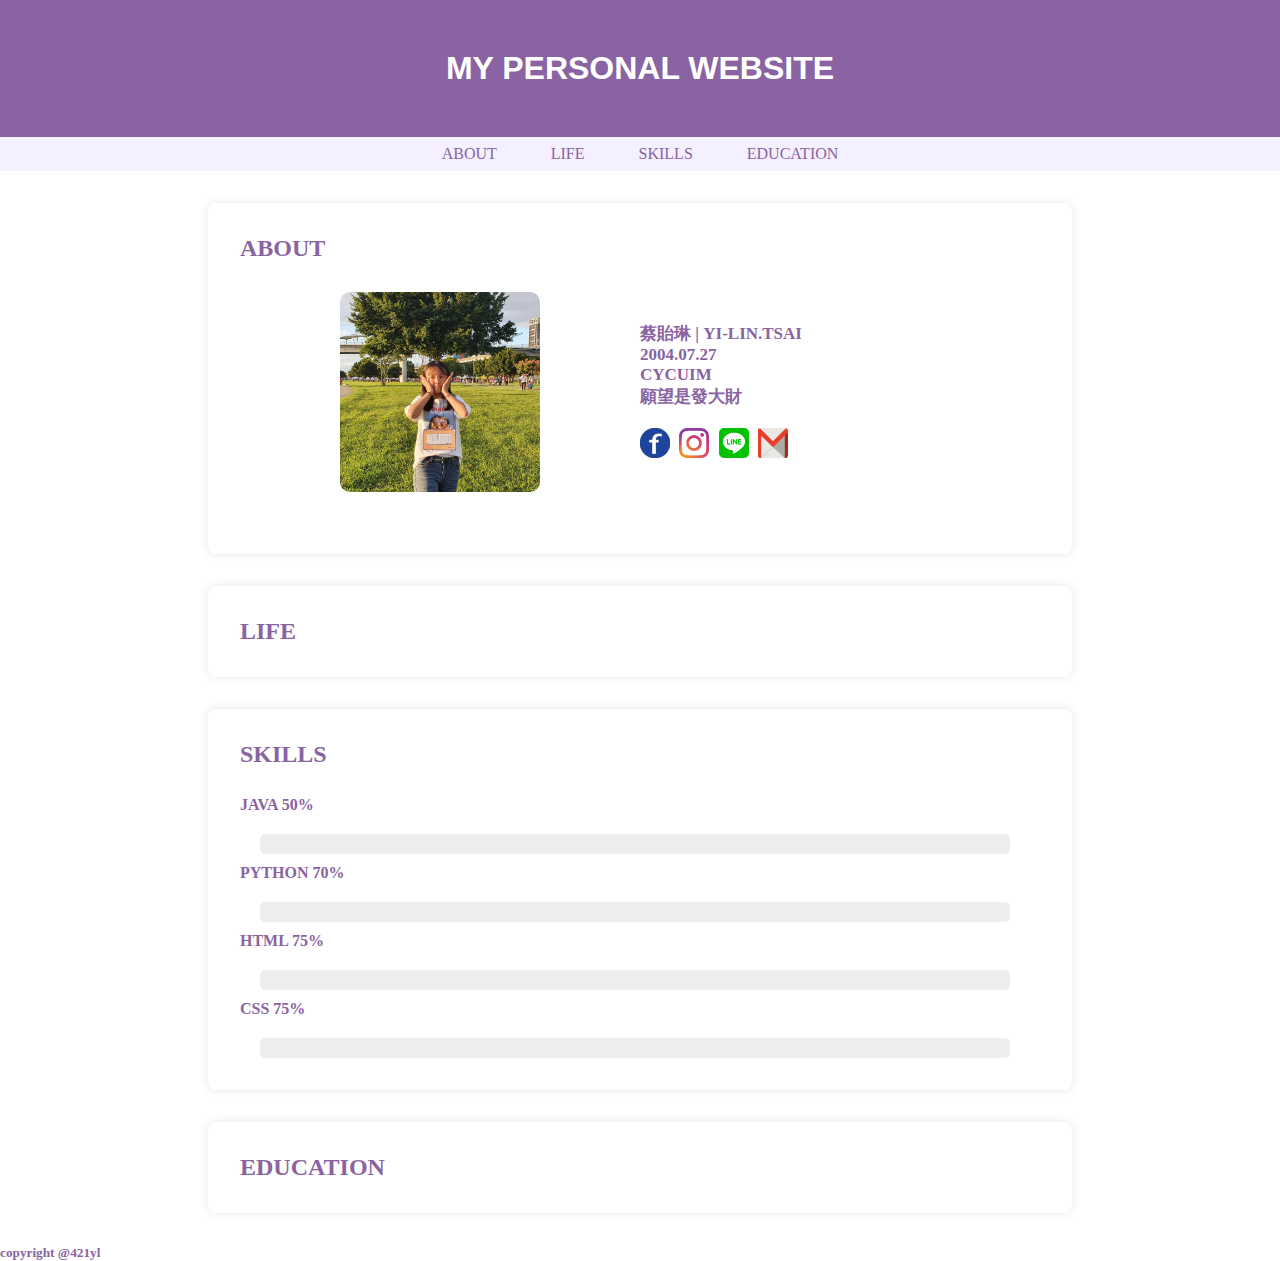
==== index.html @ 044ef38a "第三次推送" ====
<!DOCTYPE html>
<html lang="en">
<head>
    <meta charset="UTF-8">
    <meta http-equiv="X-UA-Compatible" content="IE=edge">
    <meta name="viewport" content="width=device-width, initial-scale=1.0">
    <title>index</title>
    <link rel="stylesheet" href="web.css">
</head>
<body>
    <header>
        <h1>MY PERSONAL WEBSITE</h1>
    </header>

    
    <main>
        <nav>
            <a href="#about">ABOUT</a>
            <a href="#life">LIFE</a>
            <a href="#skills">SKILLS</a>
            <a href="#education">EDUCATION</a>
        </nav>

        <section id="about">
            <h2 class=".card">ABOUT</h2>
            <div class="about-container">
                <img class="about-image" src="image/profile.jpg">
                <div>
                    <p><strong>蔡貽琳 | YI-LIN.TSAI</p></strong>
                    <p><strong>2004.07.27</p></strong>
                    <p><strong>CYCUIM</p></strong>
                    <p><strong>願望是發大財</p>
                    <br>
                    <a href="https://www.facebook.com/profile.php?id=100014097010360"target="_blank"><img src="image/fb.jpg" class="social-media"></a>
                    <a href="https://www.instagram.com/421yl/"target="_blank"><img src="image/ig.jpg" class="social-media"></a>
                    <a href="https://line.me/ti/p/wZefNwbgVL"target="_blank"><img src="image/line.png" class="social-media"></a>
                    <a href="mailto:irene030325@gmail.com" target="_blank"><img src="image/email1.png" class="social-media"></a>
                </div>
        </section>

        <section id="life">
            <h2 class=".card">LIFE</h2>

        </section>

        <section id="skills">
            <h2 class=".card">SKILLS</h2>
            <br>
            <p class="progress-label">JAVA 50%</p>
            <div class="progress-bar progress-bar-50">
                <div></div>
            </div>
    
            <p class="progress-label">PYTHON 70%</p>
            <div class="progress-bar progress-bar-70">
                <div></div>
            </div>
    
            <p class="progress-label">HTML 75%</p>
            <div class="progress-bar progress-bar-75">
                <div></div>
            </div>
    
            <p class="progress-label">CSS 75%</p>
            <div class="progress-bar progress-bar-75">
                <div></div>
            </div>
        </section>

        <section id="education">
            <h2 class=".card">EDUCATION</h2>

        </section>

    </main>
    <footer>
        <h5>copyright @421yl </h5>
    </footer>
</body>
</html>
---- web.css ----
* {
    margin: 0px;
    color: #8a63a2;
}

h1 {
    color: #fff;
}

h2 {
    color: #8a63a2;
}

header {
    background-color: #8a63a2;
    color: white;
    margin: 0px;
    text-align: center;
    font-family: Arial;
    padding: 50px;
}

nav {
    color: white;
    background-color: #f5f0ff;
    font-family: 微軟正黑體;
    text-align: center;
}

nav a {
    padding: 8px 25px;
    display: inline-block;
    text-decoration: none;

}

nav a:hover {
    border-radius: 20px;
    background-color: #fff;
    color: #cd84f4;
    text-decoration: underline;
}

.card {
    background-color: #f5f0ff;
}

.nametop {
    text-size-adjust: 20px;
}

.nametext {
    color: #8a63a2;
}

.about-image {
    max-width: 200px;
    border-radius: 5%;
    margin: 30px 100px;
}

.social-media {
    width: 30px;
    height: 30px;
    margin-right: 5px;
}

.about-container {
    display: flex;
    align-items: center;
    font-size: 17px;
}

section {
    max-width: 800px;
    margin: 2em auto;
    padding: 2em;
    background-color: #fff;
    border-radius: 8px;
    box-shadow: 0 0 10px rgba(0, 0, 0, 0.1);
}

.progress-bar {
    margin-top: 20px;
    background-color: #eee;
    border-radius: 5px;
    overflow: hidden;
    height: 20px;
    width: 750px;
    margin-left: 20px;
}

.progress-bar div {
    height: 100%;
    background-color: #8a63a2;
    width: 0;
    animation: progressBarAnimation 2s ease-in-out forwards;
}

.progress-label {
    margin-top: 10px;
}

.progress-bar-50 div {
    animation: progressBarAnimation50 2s ease-in-out forwards;
}

.progress-bar-70 div {
    animation: progressBarAnimation70 2s ease-in-out forwards;
}

.progress-bar-75 div {
    animation: progressBarAnimation75 2s ease-in-out forwards;
}

@keyframes progressBarAnimation {
    from {
        width: 0;
    }

    to {
        width: 100%;
    }
}

@keyframes progressBarAnimation50 {
    from {
        width: 0;
    }

    to {
        width: 50%;
    }
}

@keyframes progressBarAnimation70 {
    from {
        width: 0;
    }

    to {
        width: 70%;
    }
}

@keyframes progressBarAnimation75 {
    from {
        width: 0;
    }

    to {
        width: 75%;
    }
}
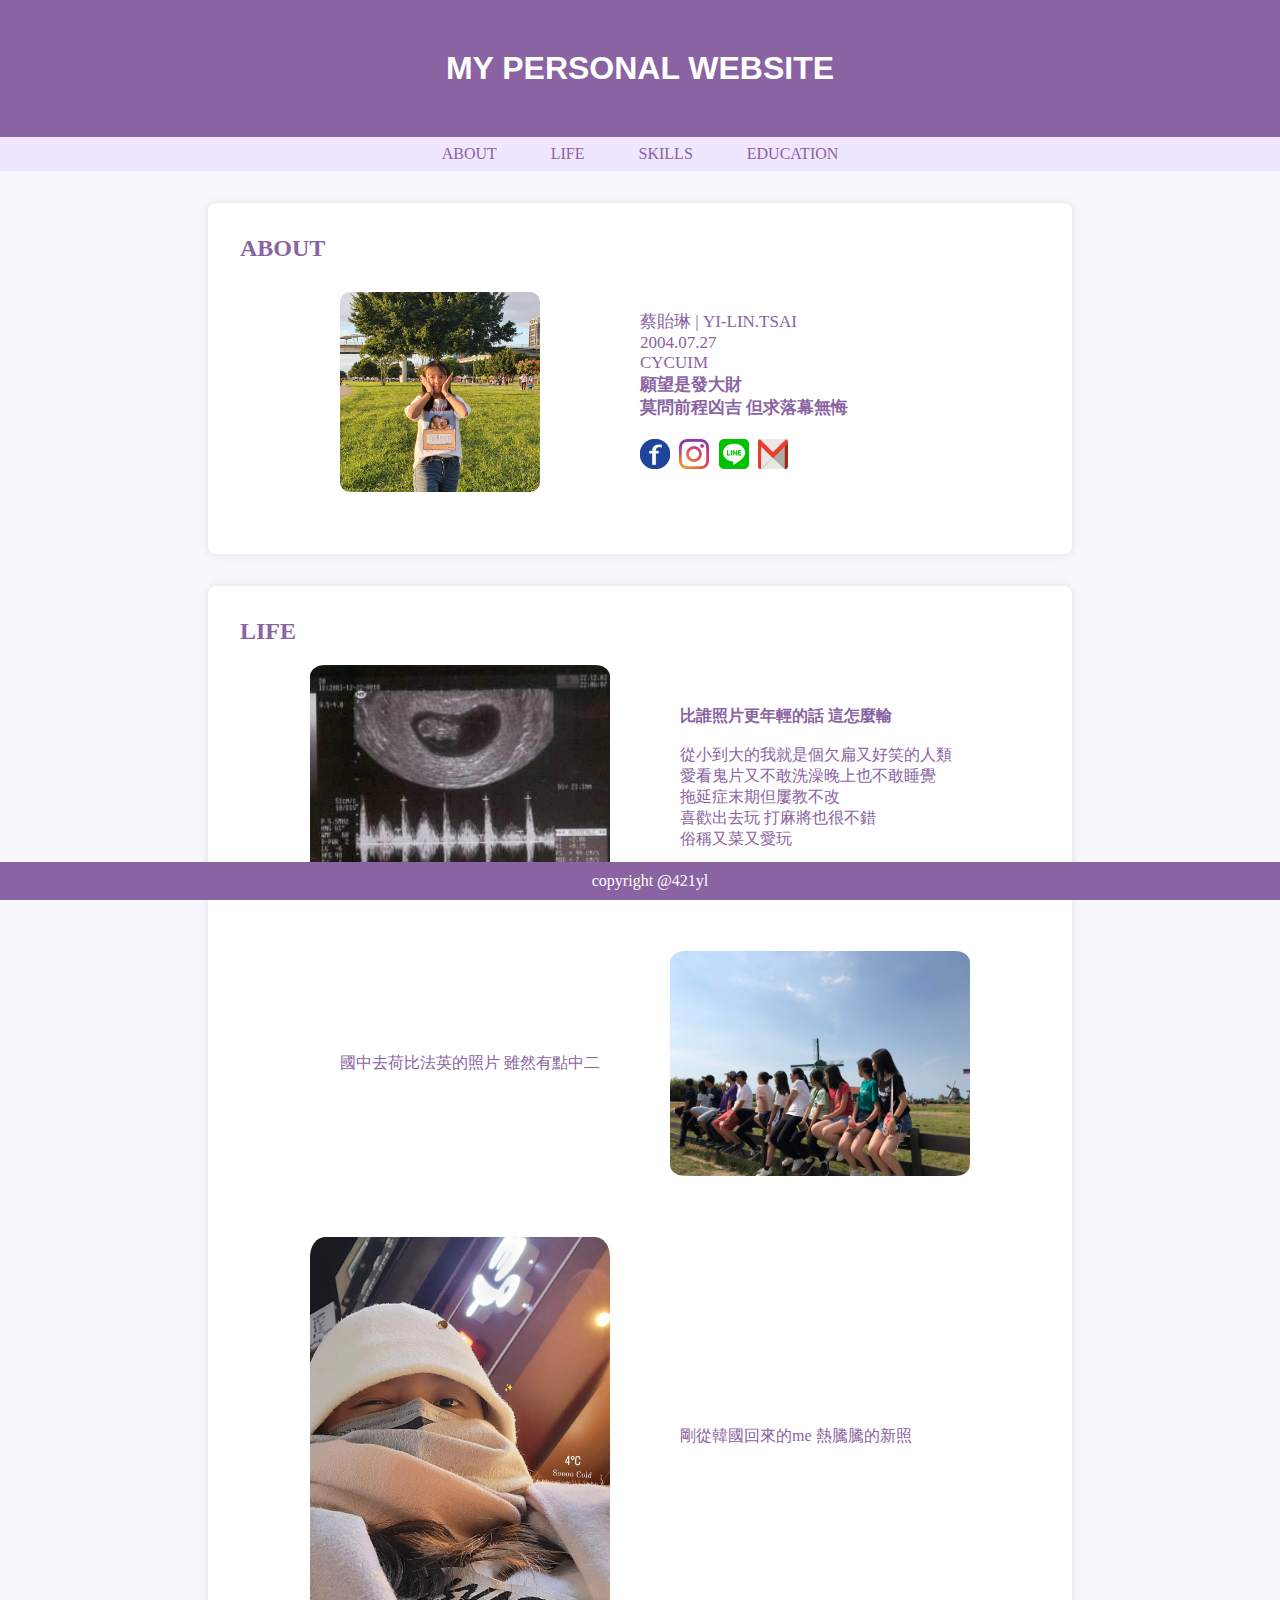
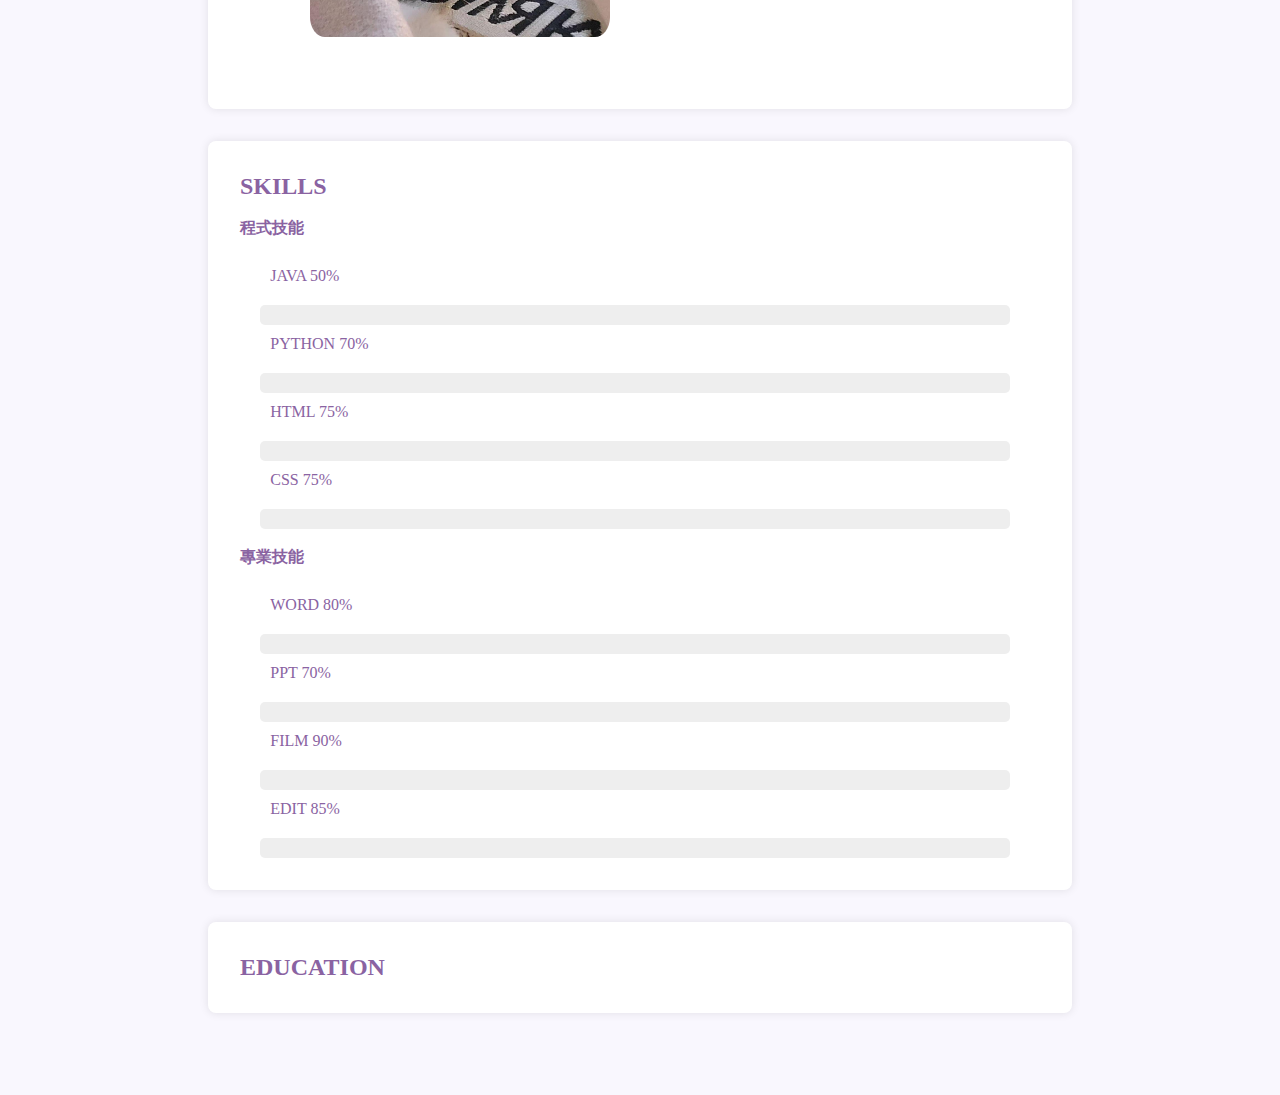
==== commit 1582c323: "第四次推送" ====
--- a/index.html
+++ b/index.html
@@ -26,55 +26,108 @@
             <div class="about-container">
                 <img class="about-image" src="image/profile.jpg">
                 <div>
-                    <p><strong>蔡貽琳 | YI-LIN.TSAI</p></strong>
-                    <p><strong>2004.07.27</p></strong>
-                    <p><strong>CYCUIM</p></strong>
-                    <p><strong>願望是發大財</p>
+                    <p>蔡貽琳 | YI-LIN.TSAI</p>
+                    <p>2004.07.27</p>
+                    <p>CYCUIM</p>
+                    <p><strong>願望是發大財</p></strong>
+                    <p><strong>莫問前程凶吉 但求落幕無悔</p></strong>
                     <br>
-                    <a href="https://www.facebook.com/profile.php?id=100014097010360"target="_blank"><img src="image/fb.jpg" class="social-media"></a>
+                    <a href="https://www.facebook.com/profile.php?id=100014097010360" target="_blank"><img src="image/fb.jpg" class="social-media"></a>
                     <a href="https://www.instagram.com/421yl/"target="_blank"><img src="image/ig.jpg" class="social-media"></a>
                     <a href="https://line.me/ti/p/wZefNwbgVL"target="_blank"><img src="image/line.png" class="social-media"></a>
                     <a href="mailto:irene030325@gmail.com" target="_blank"><img src="image/email1.png" class="social-media"></a>
                 </div>
-        </section>
+
+    </section>
 
         <section id="life">
             <h2 class=".card">LIFE</h2>
-
+            <div class="life-block img">
+                <img src="image/child.jpg" alt="Life Photo 1">
+                <div>
+                    <p><strong>比誰照片更年輕的話 這怎麼輸</strong></p>
+                    <br>
+                    <p>從小到大的我就是個欠扁又好笑的人類</p>
+                    <p>愛看鬼片又不敢洗澡晚上也不敢睡覺</p>
+                    <p>拖延症末期但屢教不改</p>
+                    <p>喜歡出去玩 打麻將也很不錯</p>
+                    <p>俗稱又菜又愛玩</p>
+                </div>
+            </div>
+    
+            <div class="life-block text-left">
+                <p>國中去荷比法英的照片 雖然有點中二</p>
+                <img src="image/holland.jpg" alt="Life Photo 2">
+            </div>
+    
+            <div class="life-block">
+                <img src="image/now.jpg" alt="Life Photo 3">
+                <p>剛從韓國回來的me 熱騰騰的新照</p>
+            </div>
+    
         </section>
 
         <section id="skills">
-            <h2 class=".card">SKILLS</h2>
-            <br>
-            <p class="progress-label">JAVA 50%</p>
-            <div class="progress-bar progress-bar-50">
-                <div></div>
+            <h2 class=".card">SKILLS</h2><br>
+                <p><strong>程式技能</strong></p>
+                <br>
+                <p class="progress-label">JAVA 50%</p>
+                <div class="progress-bar progress-bar-50">
+                    <div></div>
+                </div>
+    
+                <p class="progress-label">PYTHON 70%</p>
+                <div class="progress-bar progress-bar-70">
+                    <div></div>
+                </div>
+    
+                <p class="progress-label">HTML 75%</p>
+                <div class="progress-bar progress-bar-75">
+                    <div></div>
+                </div>
+    
+                <p class="progress-label">CSS 75%</p>
+                <div class="progress-bar progress-bar-75">
+                    <div></div>
+                </div>
             </div>
-    
-            <p class="progress-label">PYTHON 70%</p>
-            <div class="progress-bar progress-bar-70">
-                <div></div>
+                
+                <br>
+                <p><strong>專業技能</strong></p>
+                <br>
+
+                <p class="progress-label">WORD 80%</p>
+                <div class="progress-bar progress-bar-80">
+                    <div></div>
+                </div>
+
+                <p class="progress-label">PPT 70%</p>
+                <div class="progress-bar progress-bar-70">
+                    <div></div>
+                </div>
+
+                <p class="progress-label">FILM 90%</p>
+                <div class="progress-bar progress-bar-90">
+                    <div></div>
+                </div>
+
+                <p class="progress-label">EDIT 85%</p>
+                <div class="progress-bar progress-bar-85">
+                    <div></div>
+                </div>
             </div>
-    
-            <p class="progress-label">HTML 75%</p>
-            <div class="progress-bar progress-bar-75">
-                <div></div>
-            </div>
-    
-            <p class="progress-label">CSS 75%</p>
-            <div class="progress-bar progress-bar-75">
-                <div></div>
-            </div>
+
         </section>
 
         <section id="education">
             <h2 class=".card">EDUCATION</h2>
 
         </section>
+        
+    </main>
 
-    </main>
     <footer>
-        <h5>copyright @421yl </h5>
+        <p>copyright @421yl </p>
     </footer>
 </body>
 </html>--- a/web.css
+++ b/web.css
@@ -1,6 +1,5 @@
 * {
     margin: 0px;
-    color: #8a63a2;
 }
 
 h1 {
@@ -20,14 +19,24 @@
     padding: 50px;
 }
 
+body {
+    background-color: #f9f7fe;
+    margin: 0;
+    padding: 0;
+    color: #8a63a2;
+    padding-bottom: 50px;
+}
+
 nav {
     color: white;
-    background-color: #f5f0ff;
+    background-color: #f0e6ff;
     font-family: 微軟正黑體;
     text-align: center;
 }
 
 nav a {
+    color: inherit;
+    color: #8a63a2;
     padding: 8px 25px;
     display: inline-block;
     text-decoration: none;
@@ -78,6 +87,16 @@
     background-color: #fff;
     border-radius: 8px;
     box-shadow: 0 0 10px rgba(0, 0, 0, 0.1);
+}
+
+footer {
+    background-color: #8a63a2;
+    color: #fff;
+    text-align: center;
+    padding: 10px;
+    position: fixed;
+    bottom: 0;
+    width: 100%;
 }
 
 .progress-bar {
@@ -99,6 +118,7 @@
 
 .progress-label {
     margin-top: 10px;
+    text-indent: 0.8cm;
 }
 
 .progress-bar-50 div {
@@ -113,6 +133,18 @@
     animation: progressBarAnimation75 2s ease-in-out forwards;
 }
 
+.progress-bar-80 div {
+    animation: progressBarAnimation80 2s ease-in-out forwards;
+}
+
+.progress-bar-85 div {
+    animation: progressBarAnimation85 2s ease-in-out forwards;
+}
+
+.progress-bar-90 div {
+    animation: progressBarAnimation90 2s ease-in-out forwards;
+}
+
 @keyframes progressBarAnimation {
     from {
         width: 0;
@@ -151,4 +183,74 @@
     to {
         width: 75%;
     }
+}
+
+@keyframes progressBarAnimation80 {
+    from {
+        width: 0;
+    }
+
+    to {
+        width: 80%;
+    }
+}
+
+@keyframes progressBarAnimation85 {
+    from {
+        width: 0;
+    }
+
+    to {
+        width: 85%;
+    }
+}
+
+@keyframes progressBarAnimation90 {
+    from {
+        width: 0;
+    }
+
+    to {
+        width: 90%;
+    }
+}
+
+.life-block {
+    display: flex;
+    align-items: center;
+    margin-bottom: 20px;
+}
+
+.life-block img p {
+    display: flex;
+    flex-wrap: wrap;
+    align-items: center;
+    margin-bottom: 20px;
+}
+
+.life-block img {
+    margin-right: 18px;
+    max-width: 300px;
+    border-radius: 5%;
+    margin: 20px 70px;
+    transition: transform 0.3s ease-in-out;
+}
+
+.life-block p {
+    flex: 1;
+    text-align: left;
+}
+
+.life-block.text-left img {
+    max-width: 300px;
+    border-radius: 5%;
+    margin: 21px 70px;
+}
+
+.life-block.text-left p {
+    text-align: right;
+}
+
+.life-block:hover img {
+    transform: scale(1.05);
 }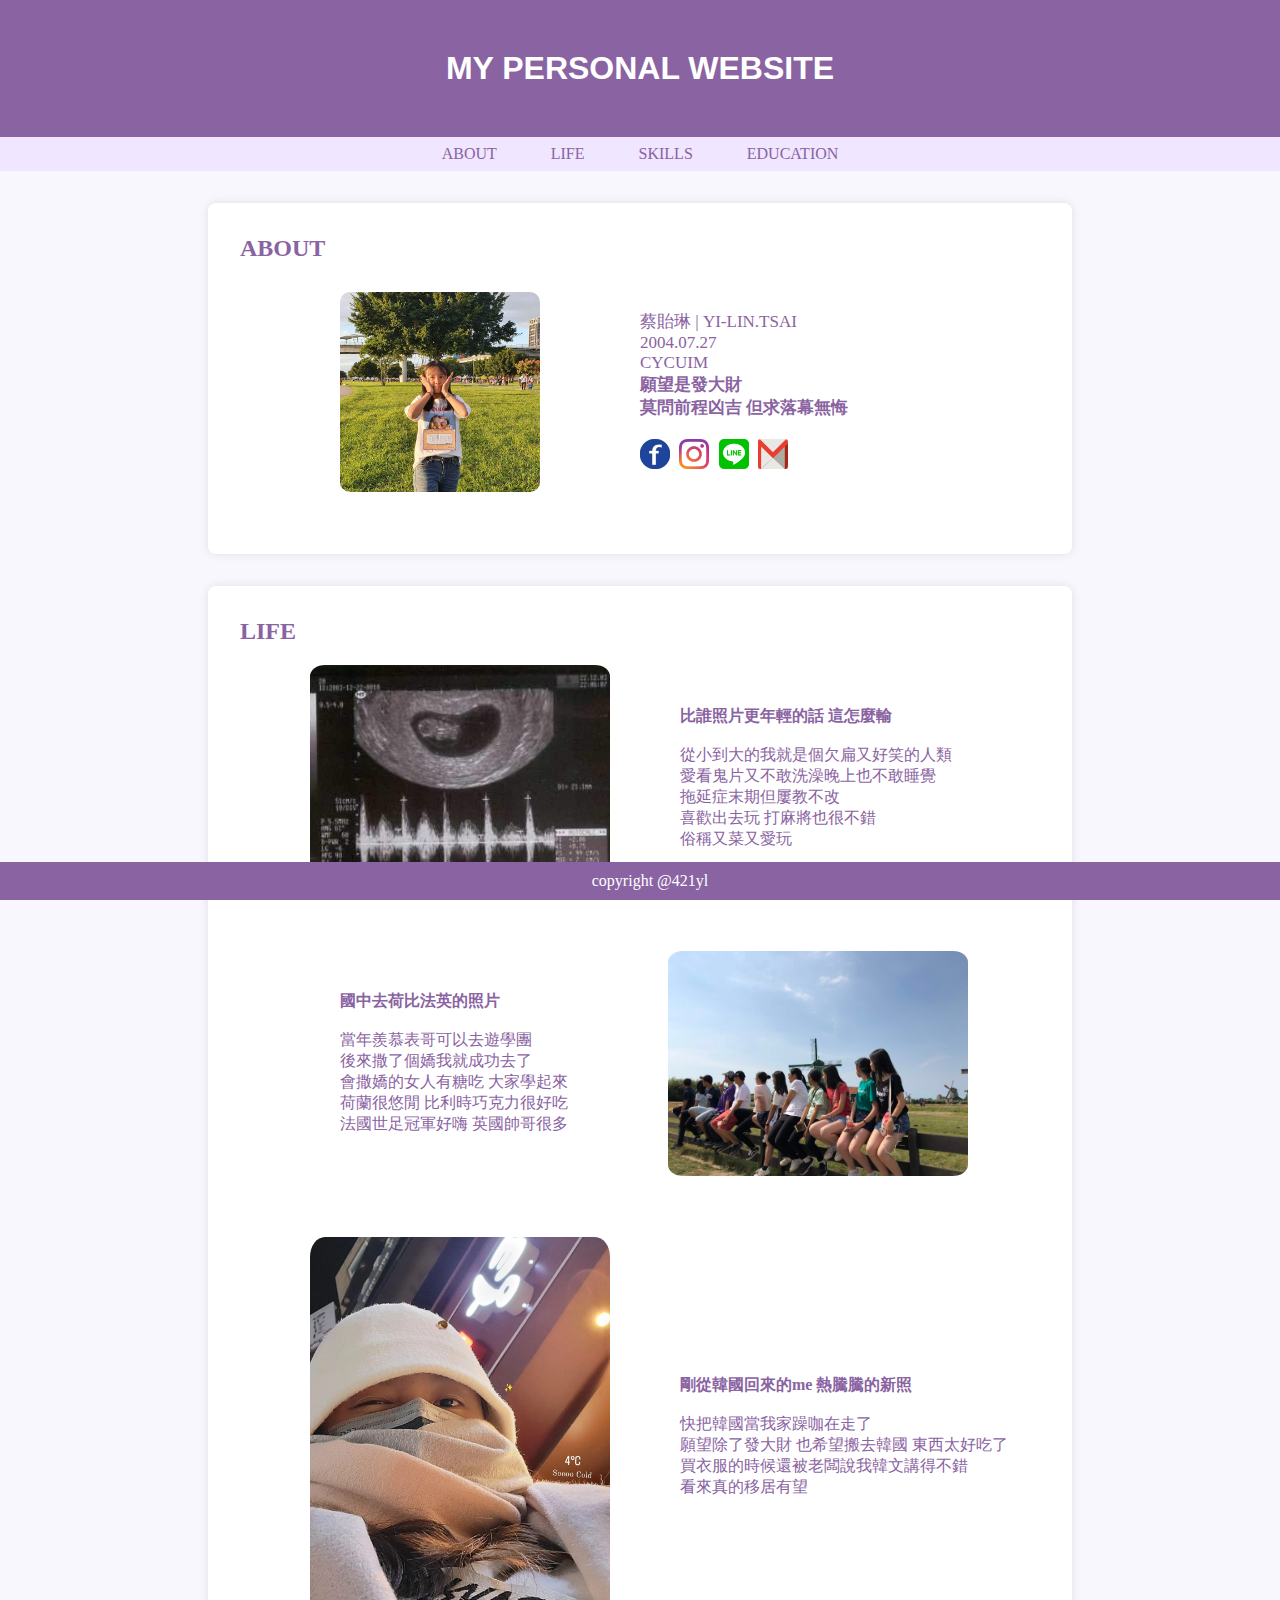
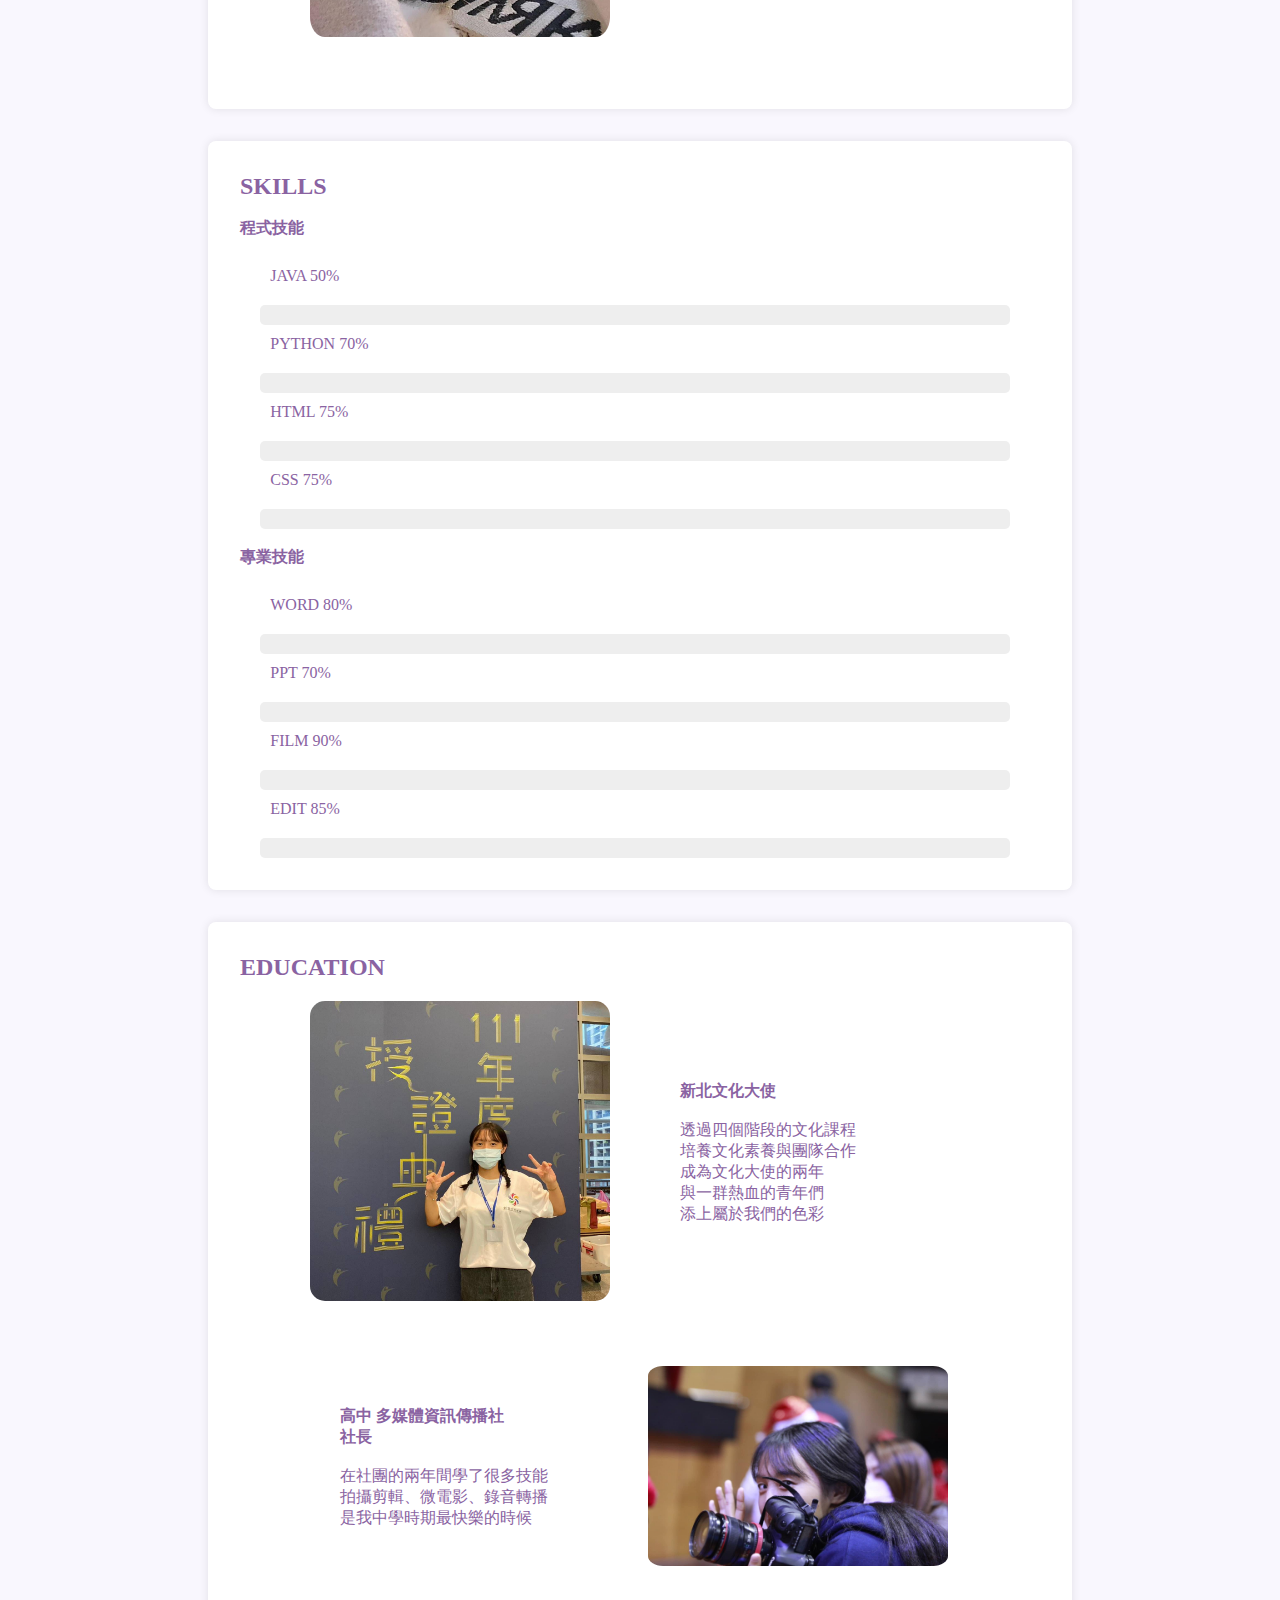
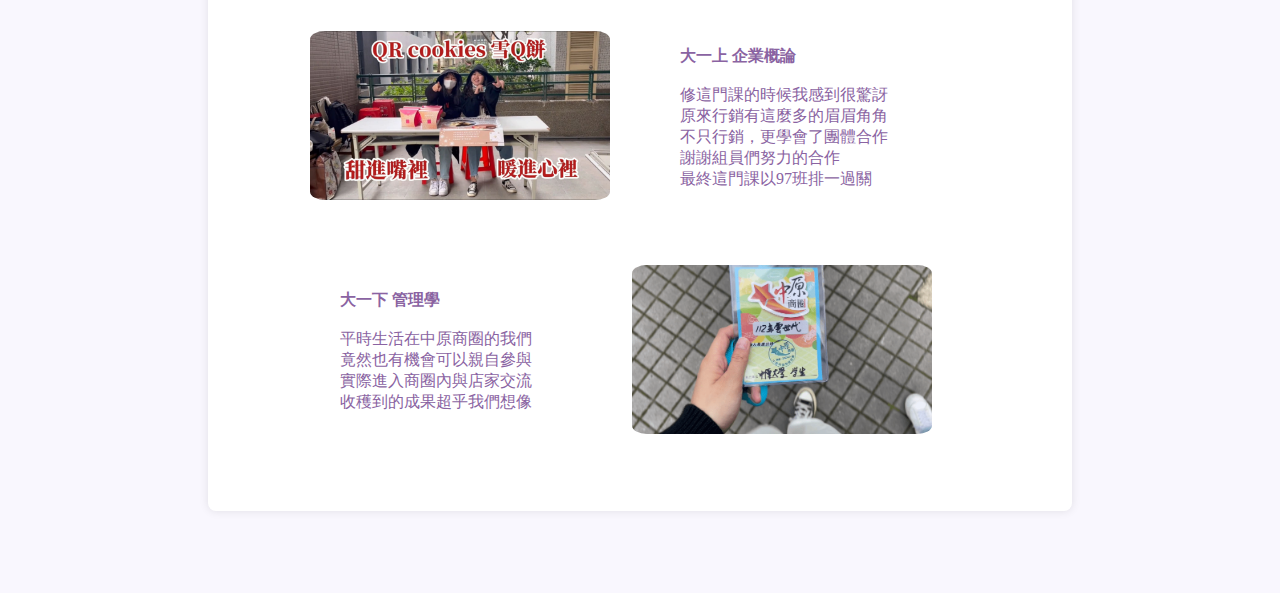
==== commit 7e9351ae: "第五次推送" ====
--- a/index.html
+++ b/index.html
@@ -56,13 +56,28 @@
             </div>
     
             <div class="life-block text-left">
-                <p>國中去荷比法英的照片 雖然有點中二</p>
+                <div class="life-p1">
+                    <p><strong>國中去荷比法英的照片</strong></p>
+                    <br>
+                    <p>當年羨慕表哥可以去遊學團</p>
+                    <p>後來撒了個嬌我就成功去了</p>
+                    <p>會撒嬌的女人有糖吃 大家學起來</p>
+                    <p>荷蘭很悠閒 比利時巧克力很好吃 </p>
+                    <p>法國世足冠軍好嗨 英國帥哥很多</p>
+                </div>
                 <img src="image/holland.jpg" alt="Life Photo 2">
             </div>
     
             <div class="life-block">
                 <img src="image/now.jpg" alt="Life Photo 3">
-                <p>剛從韓國回來的me 熱騰騰的新照</p>
+                <div>
+                    <p><strong>剛從韓國回來的me 熱騰騰的新照</strong></p>
+                    <br>
+                    <p>快把韓國當我家躁咖在走了</p>
+                    <p>願望除了發大財 也希望搬去韓國 東西太好吃了</p>
+                    <p>買衣服的時候還被老闆說我韓文講得不錯</p>
+                    <p>看來真的移居有望</p>
+                </div>
             </div>
     
         </section>
@@ -122,6 +137,56 @@
         <section id="education">
             <h2 class=".card">EDUCATION</h2>
 
+            <div class="life-block img">
+                <a href="https://www.ntpcyouthculture.org/" target="_blank"><img src="image/ntpc.jpg" alt="Life Photo 1"></a>
+                <div>
+                    <p><strong>新北文化大使</strong></p>
+                    <br>
+                    <p>透過四個階段的文化課程</p>
+                    <p>培養文化素養與團隊合作</p>
+                    <p>成為文化大使的兩年</p>
+                    <p>與一群熱血的青年們</p>
+                    <p>添上屬於我們的色彩</p>
+                </div>
+            </div>
+
+            <div class="life-block text-left">
+                <div class="life-p1">
+                    <p><strong>高中 多媒體資訊傳播社</strong></p>
+                    <p><strong>社長</strong></p>
+                    <br>
+                    <p>在社團的兩年間學了很多技能</p>
+                    <p>拍攝剪輯、微電影、錄音轉播</p>
+                    <p>是我中學時期最快樂的時候</p>
+                </div>
+                <a href="https://www.instagram.com/hytv_61.62/" target="_blank"><img src="image/hy.jpg" alt="Life Photo 1"></a>
+            </div>
+
+            <div class="life-block img">
+                <a href="https://www.youtube.com/watch?v=7vqSVNStHXU&t=55s" target="_blank"><img src="image/qrcookies.jpg" alt="Life Photo 1"></a>
+                <div>
+                    <p><strong>大一上 企業概論</strong></p>
+                    <br>
+                    <p>修這門課的時候我感到很驚訝</p>
+                    <p>原來行銷有這麼多的眉眉角角</p>
+                    <p>不只行銷，更學會了團體合作</p>
+                    <p>謝謝組員們努力的合作</p>
+                    <p>最終這門課以97班排一過關</p>
+                </div>
+            </div>
+    
+            <div class="life-block text-left">
+                <div class="life-p1">
+                    <p><strong>大一下 管理學</strong></p>
+                    <br>
+                    <p>平時生活在中原商圈的我們</p>
+                    <p>竟然也有機會可以親自參與</p>
+                    <p>實際進入商圈內與店家交流</p>
+                    <p>收穫到的成果超乎我們想像</p>
+                </div>
+                <a href="https://www.youtube.com/watch?v=8BMwSG0JEyw&t=3s" target="_blank"><img src="image/cycu.png" alt="Life Photo 1"></a>
+            </div>
+    
         </section>
         
     </main>
--- a/web.css
+++ b/web.css
@@ -48,6 +48,10 @@
     background-color: #fff;
     color: #cd84f4;
     text-decoration: underline;
+}
+
+hr {
+    color: #8a63a2;
 }
 
 .card {
@@ -221,6 +225,22 @@
     margin-bottom: 20px;
 }
 
+.life-block img {
+    margin-right: 18px;
+    max-width: 300px;
+    border-radius: 5%;
+    margin: 20px 70px;
+    transition: transform 0.3s ease-in-out;
+}
+
+.life-block-ntpc img {
+    margin-right: 18px;
+    max-width: 150px;
+    border-radius: 5%;
+    margin: 20px 70px;
+    transition: transform 0.3s ease-in-out;
+}
+
 .life-block img p {
     display: flex;
     flex-wrap: wrap;
@@ -228,12 +248,12 @@
     margin-bottom: 20px;
 }
 
-.life-block img {
-    margin-right: 18px;
-    max-width: 300px;
-    border-radius: 5%;
-    margin: 20px 70px;
-    transition: transform 0.3s ease-in-out;
+.life p {
+    margin-left: 100px;
+}
+
+.life-p1 {
+    margin-left: 100px;
 }
 
 .life-block p {
@@ -248,7 +268,8 @@
 }
 
 .life-block.text-left p {
-    text-align: right;
+    text-align: left;
+    margin-right: 30px;
 }
 
 .life-block:hover img {
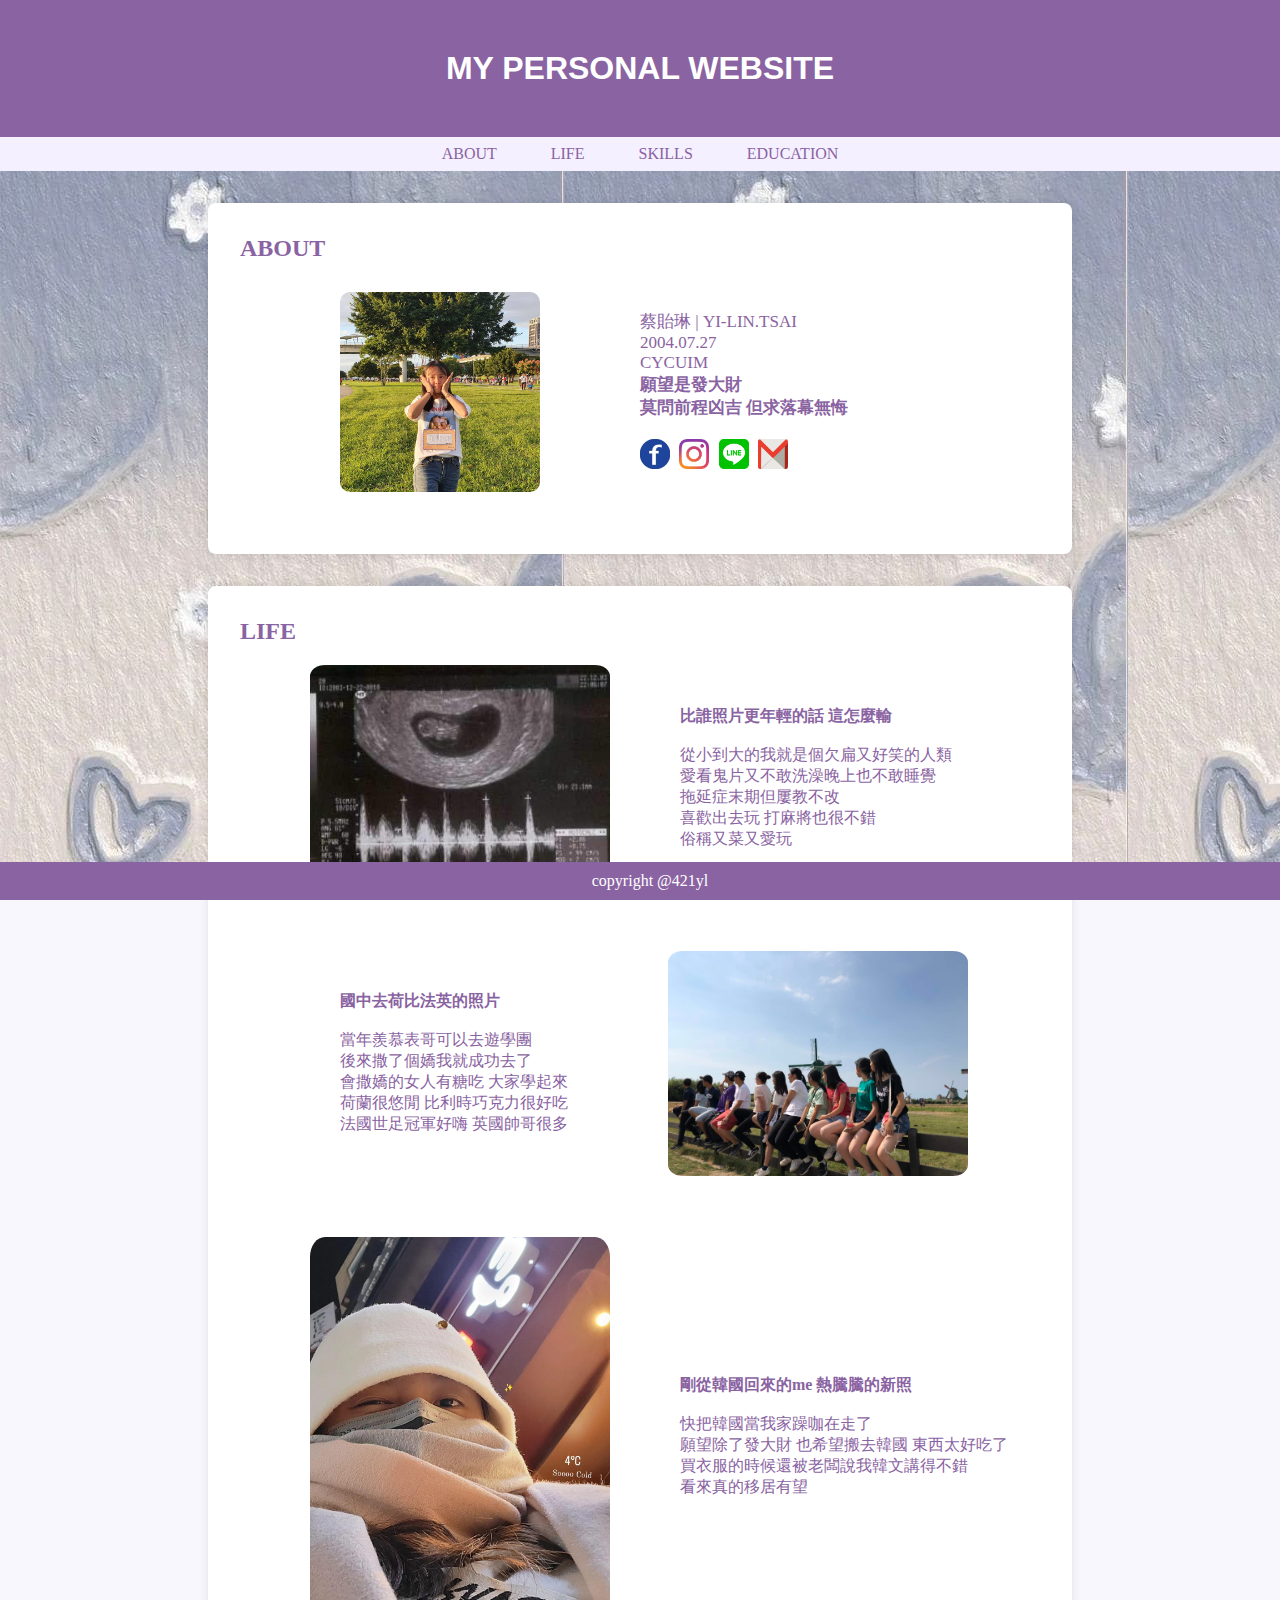
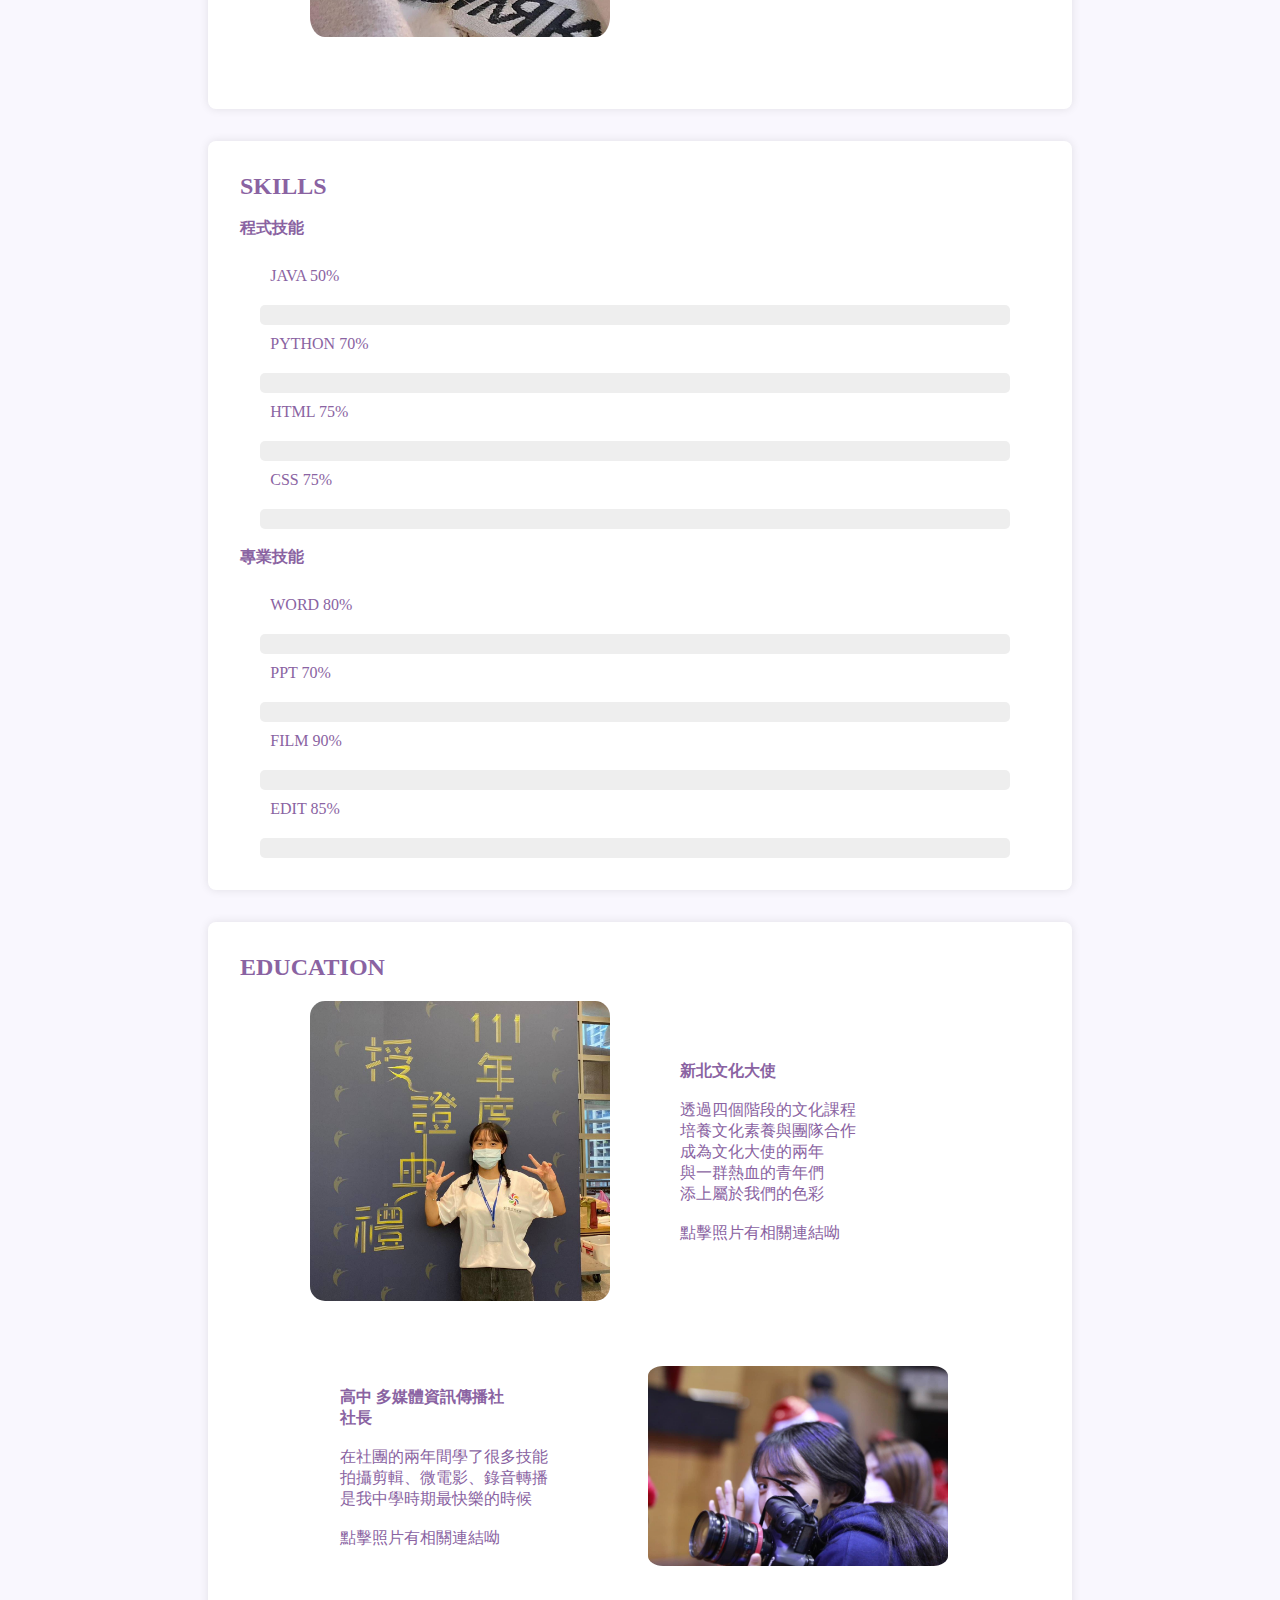
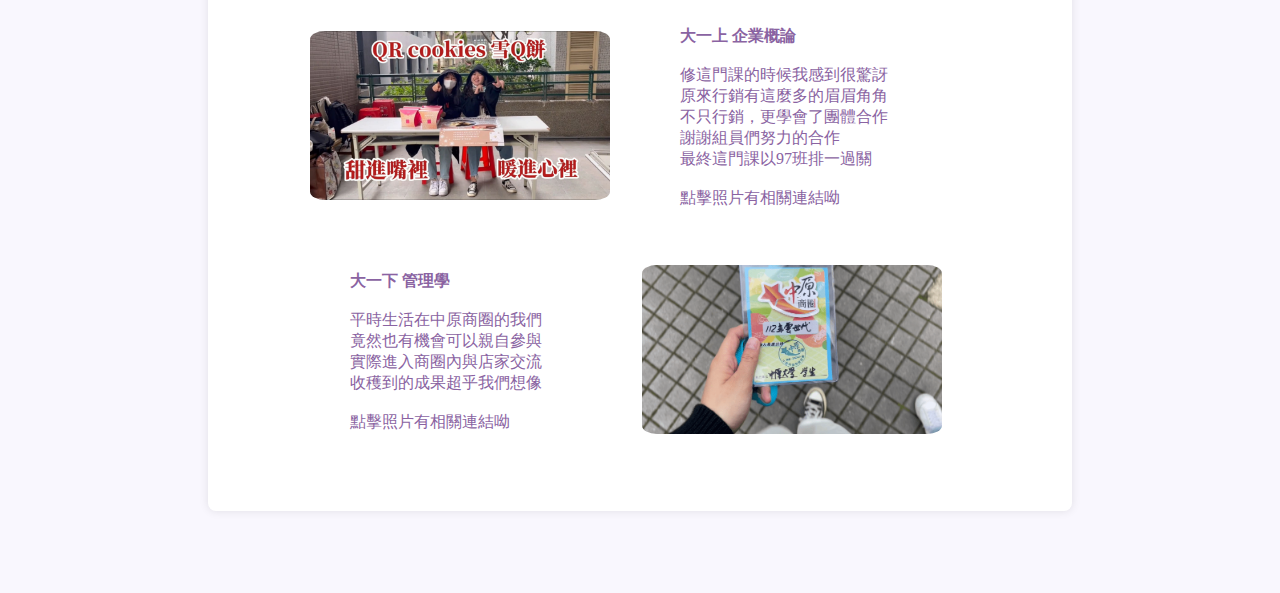
==== commit cf1f3190: "第六次推送" ====
--- a/index.html
+++ b/index.html
@@ -12,7 +12,6 @@
         <h1>MY PERSONAL WEBSITE</h1>
     </header>
 
-    
     <main>
         <nav>
             <a href="#about">ABOUT</a>
@@ -147,6 +146,8 @@
                     <p>成為文化大使的兩年</p>
                     <p>與一群熱血的青年們</p>
                     <p>添上屬於我們的色彩</p>
+                    <br>
+                    <p>點擊照片有相關連結呦</p>
                 </div>
             </div>
 
@@ -158,6 +159,8 @@
                     <p>在社團的兩年間學了很多技能</p>
                     <p>拍攝剪輯、微電影、錄音轉播</p>
                     <p>是我中學時期最快樂的時候</p>
+                    <br>
+                    <p>點擊照片有相關連結呦</p>
                 </div>
                 <a href="https://www.instagram.com/hytv_61.62/" target="_blank"><img src="image/hy.jpg" alt="Life Photo 1"></a>
             </div>
@@ -172,17 +175,21 @@
                     <p>不只行銷，更學會了團體合作</p>
                     <p>謝謝組員們努力的合作</p>
                     <p>最終這門課以97班排一過關</p>
+                    <br>
+                    <p>點擊照片有相關連結呦</p>
                 </div>
             </div>
     
             <div class="life-block text-left">
-                <div class="life-p1">
+                <div class="life-p2">
                     <p><strong>大一下 管理學</strong></p>
                     <br>
                     <p>平時生活在中原商圈的我們</p>
                     <p>竟然也有機會可以親自參與</p>
                     <p>實際進入商圈內與店家交流</p>
                     <p>收穫到的成果超乎我們想像</p>
+                    <br>
+                    <p>點擊照片有相關連結呦</p>
                 </div>
                 <a href="https://www.youtube.com/watch?v=8BMwSG0JEyw&t=3s" target="_blank"><img src="image/cycu.png" alt="Life Photo 1"></a>
             </div>
--- a/web.css
+++ b/web.css
@@ -25,11 +25,13 @@
     padding: 0;
     color: #8a63a2;
     padding-bottom: 50px;
+    background-image: url(image/bk.jpg);
+    background-attachment: fixed;
 }
 
 nav {
     color: white;
-    background-color: #f0e6ff;
+    background-color: #f5f0ff;
     font-family: 微軟正黑體;
     text-align: center;
 }
@@ -235,7 +237,7 @@
 
 .life-block-ntpc img {
     margin-right: 18px;
-    max-width: 150px;
+    max-width: 200px;
     border-radius: 5%;
     margin: 20px 70px;
     transition: transform 0.3s ease-in-out;
@@ -256,6 +258,10 @@
     margin-left: 100px;
 }
 
+.life-p2 {
+    margin-left: 110px;
+}
+
 .life-block p {
     flex: 1;
     text-align: left;
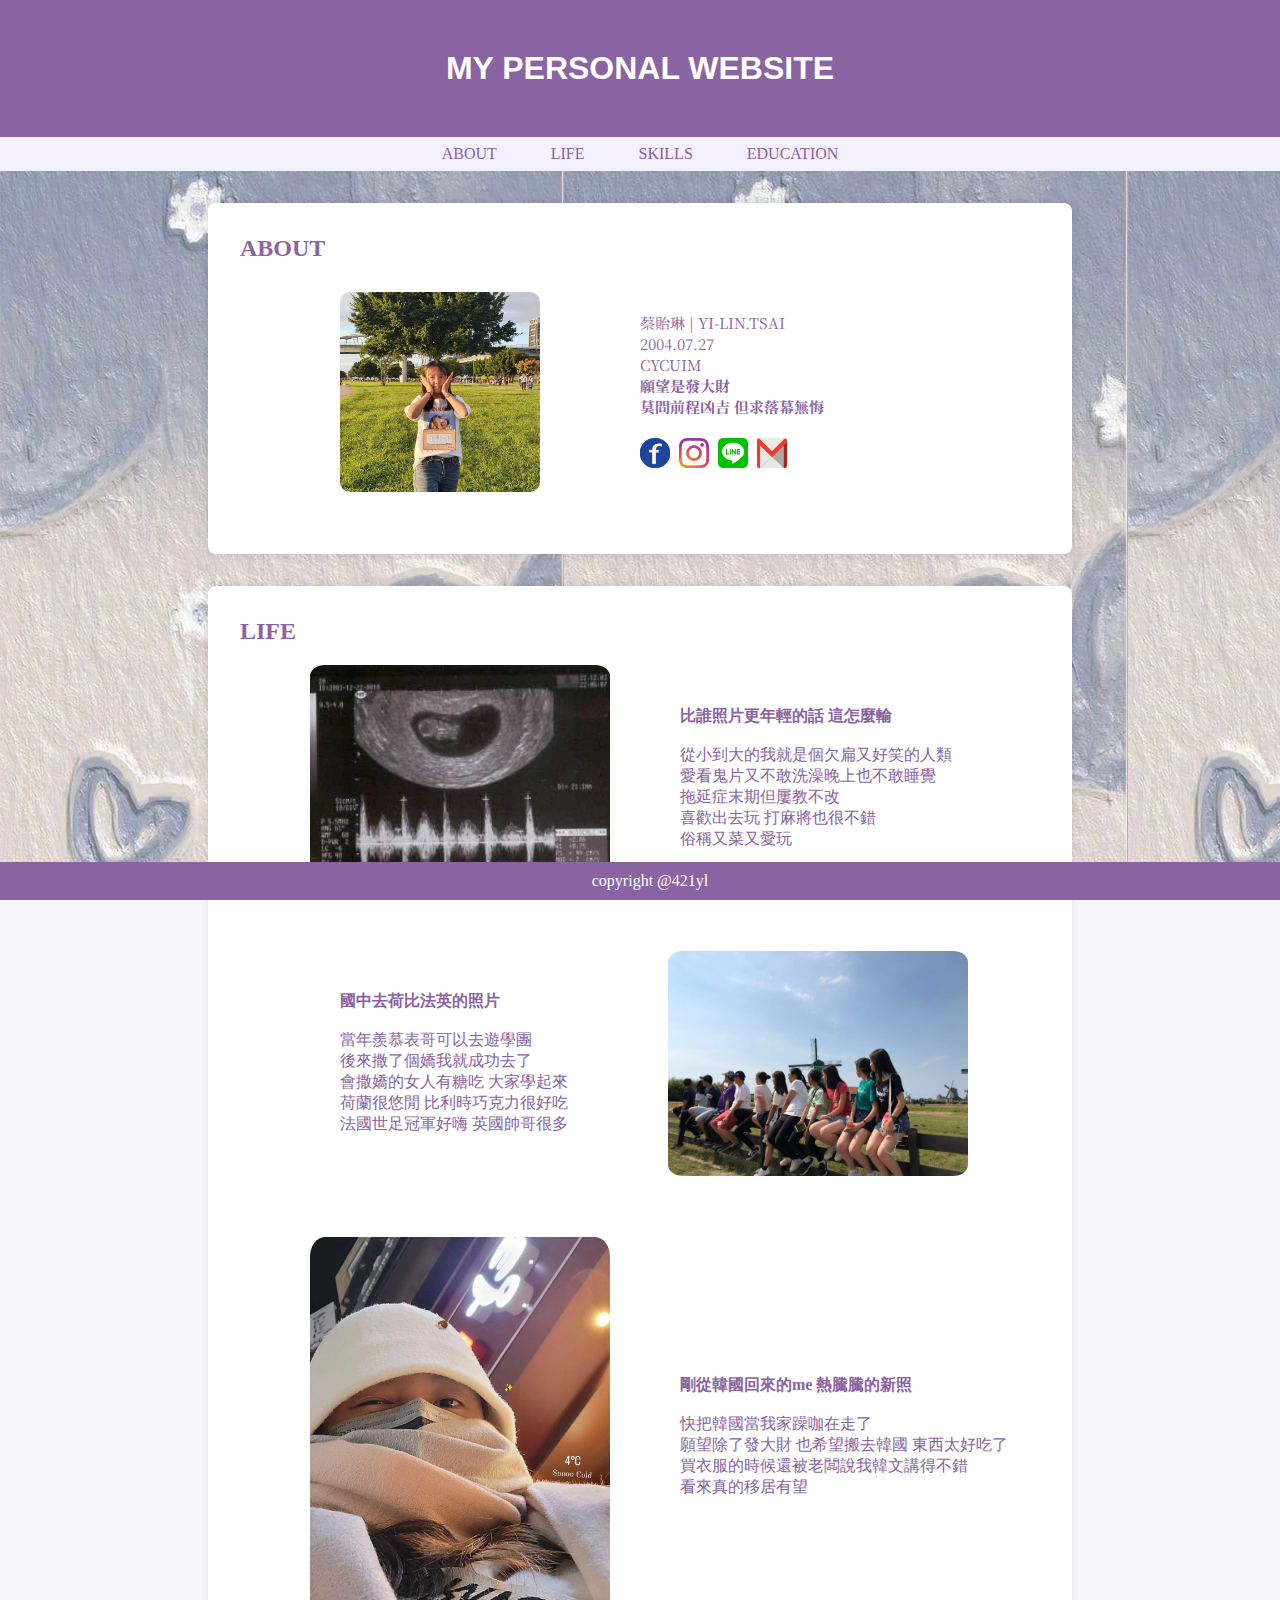
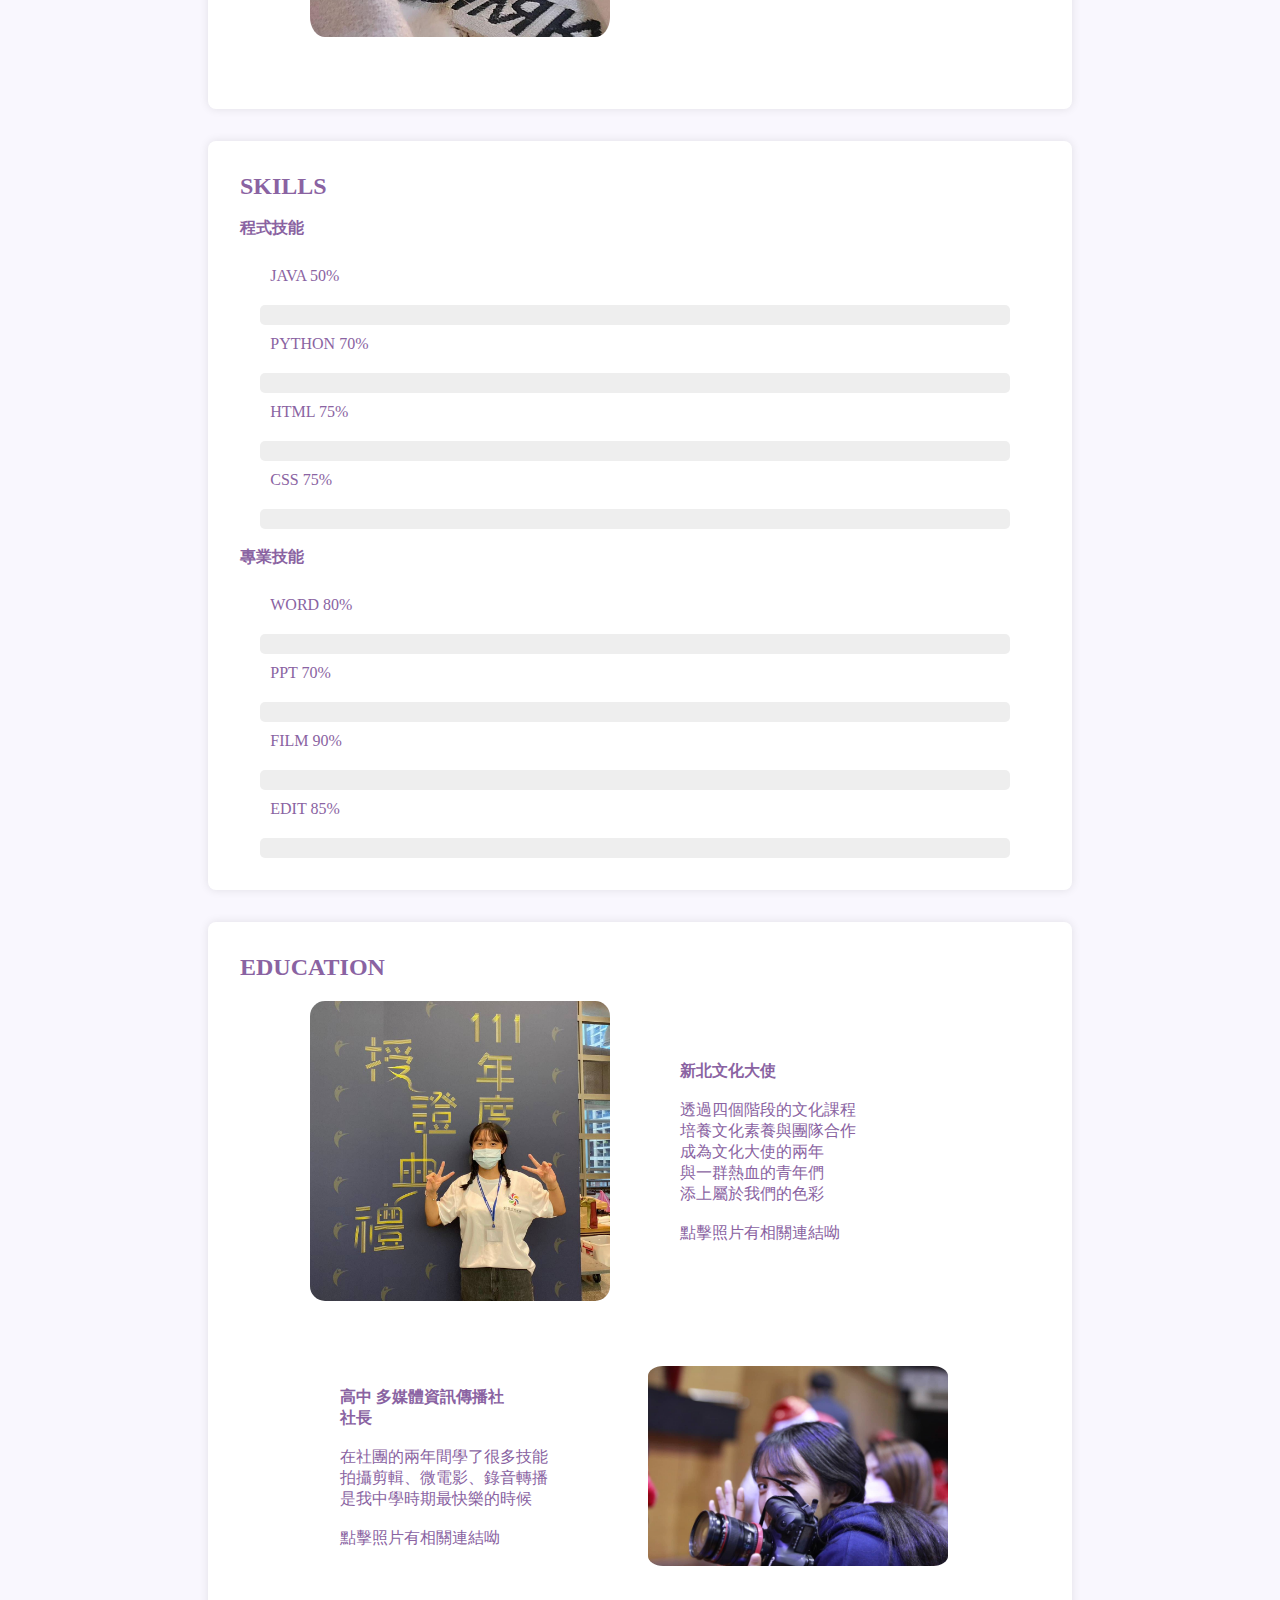
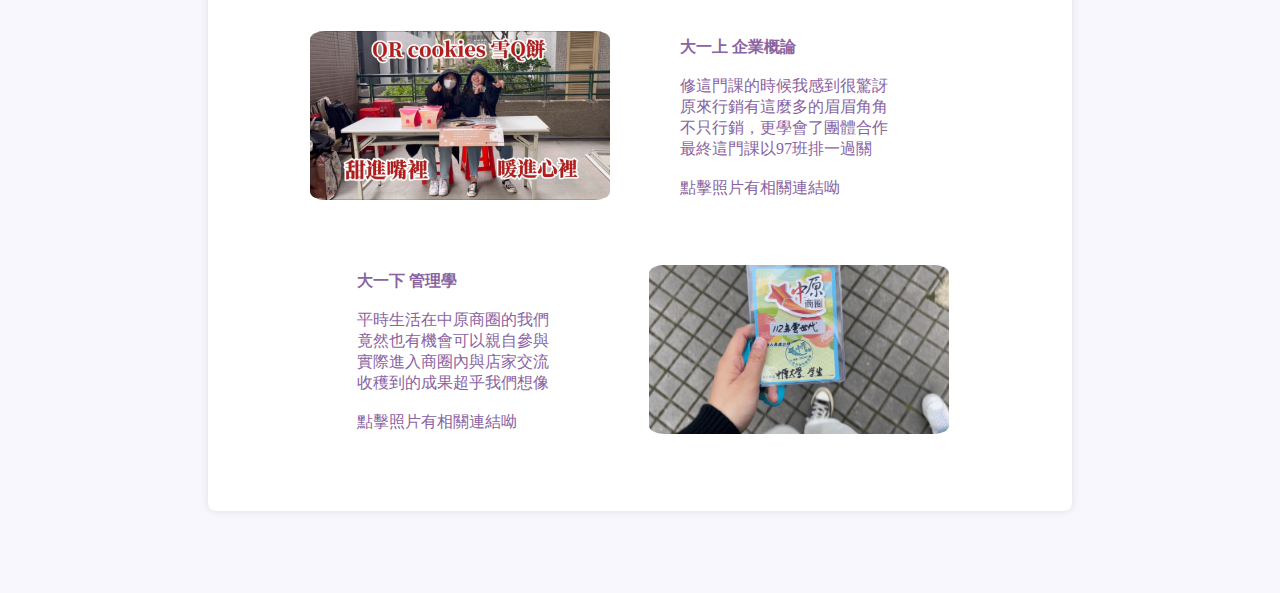
==== commit 356cab73: "第八次推送" ====
--- a/index.html
+++ b/index.html
@@ -6,6 +6,7 @@
     <meta name="viewport" content="width=device-width, initial-scale=1.0">
     <title>index</title>
     <link rel="stylesheet" href="web.css">
+    <link href="https://fonts.googleapis.com/css2?family=Noto+Serif+TC:wght@600&display=swap" rel="stylesheet">
 </head>
 <body>
     <header>
@@ -104,6 +105,7 @@
                 <div class="progress-bar progress-bar-75">
                     <div></div>
                 </div>
+            </ul>
             </div>
                 
                 <br>
@@ -173,7 +175,6 @@
                     <p>修這門課的時候我感到很驚訝</p>
                     <p>原來行銷有這麼多的眉眉角角</p>
                     <p>不只行銷，更學會了團體合作</p>
-                    <p>謝謝組員們努力的合作</p>
                     <p>最終這門課以97班排一過關</p>
                     <br>
                     <p>點擊照片有相關連結呦</p>
--- a/web.css
+++ b/web.css
@@ -83,7 +83,8 @@
 .about-container {
     display: flex;
     align-items: center;
-    font-size: 17px;
+    font-size: 15px;
+    font-family: 'Noto Serif TC', serif;
 }
 
 section {
@@ -117,6 +118,7 @@
 
 .progress-bar div {
     height: 100%;
+    border-radius: 5px;
     background-color: #8a63a2;
     width: 0;
     animation: progressBarAnimation 2s ease-in-out forwards;
@@ -128,27 +130,33 @@
 }
 
 .progress-bar-50 div {
-    animation: progressBarAnimation50 2s ease-in-out forwards;
+    animation: progressBarAnimation50 5s ease-in-out forwards;
+    animation-iteration-count: infinite;
 }
 
 .progress-bar-70 div {
-    animation: progressBarAnimation70 2s ease-in-out forwards;
+    animation: progressBarAnimation70 5s ease-in-out forwards;
+    animation-iteration-count: infinite;
 }
 
 .progress-bar-75 div {
-    animation: progressBarAnimation75 2s ease-in-out forwards;
+    animation: progressBarAnimation75 5s ease-in-out forwards;
+    animation-iteration-count: infinite;
 }
 
 .progress-bar-80 div {
-    animation: progressBarAnimation80 2s ease-in-out forwards;
+    animation: progressBarAnimation80 5s ease-in-out forwards;
+    animation-iteration-count: infinite;
 }
 
 .progress-bar-85 div {
-    animation: progressBarAnimation85 2s ease-in-out forwards;
+    animation: progressBarAnimation85 5s ease-in-out forwards;
+    animation-iteration-count: infinite;
 }
 
 .progress-bar-90 div {
-    animation: progressBarAnimation90 2s ease-in-out forwards;
+    animation: progressBarAnimation90 5s ease-in-out forwards;
+    animation-iteration-count: infinite;
 }
 
 @keyframes progressBarAnimation {
@@ -230,14 +238,6 @@
 .life-block img {
     margin-right: 18px;
     max-width: 300px;
-    border-radius: 5%;
-    margin: 20px 70px;
-    transition: transform 0.3s ease-in-out;
-}
-
-.life-block-ntpc img {
-    margin-right: 18px;
-    max-width: 200px;
     border-radius: 5%;
     margin: 20px 70px;
     transition: transform 0.3s ease-in-out;
@@ -248,6 +248,15 @@
     flex-wrap: wrap;
     align-items: center;
     margin-bottom: 20px;
+    font-family: 'Noto Serif TC', serif;
+}
+
+.life-block-ntpc img {
+    margin-right: 18px;
+    max-width: 200px;
+    border-radius: 5%;
+    margin: 20px 70px;
+    transition: transform 0.3s ease-in-out;
 }
 
 .life p {
@@ -259,7 +268,7 @@
 }
 
 .life-p2 {
-    margin-left: 110px;
+    margin-left: 117px;
 }
 
 .life-block p {
